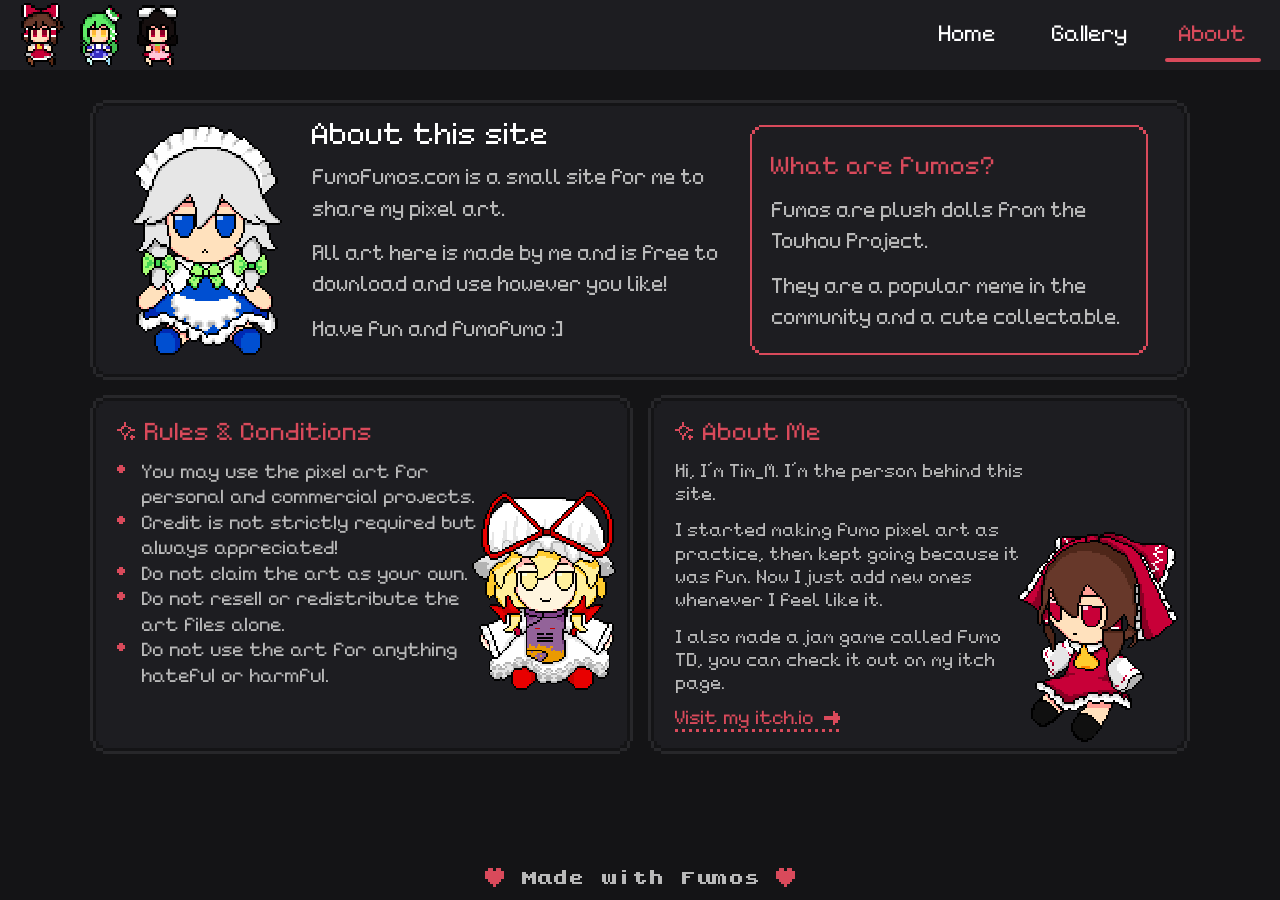
==== about.html @ a31913bc "Finished gallery." ====
<!DOCTYPE html>

<html lang="en">
    <head>
        <link rel="icon" type="image/x-icon" href="images/favicon.ico">
        <link rel="stylesheet" href="background-styles.css">
        <link rel="stylesheet" href="stylesheets/about-styles.css">
        <meta name="viewport" content="width=device-width, initial-scale=1.0">
        <title>FumoFumo Archives</title>
    </head>
    <body>
        <header>
            <nav class="menu">
                <input type="checkbox" id="menu">
                <div class="logo">
                    <div class="fumos">
                        <div class="fumo"><img src="images/logo/reimu.png" alt="Small Reimu fumo"></div>
                        <div class="fumo"><img src="images/logo/sanae.png" alt="Small Sanae fumo"></div>
                        <div class="fumo"><img src="images/logo/tewi.png" alt="Small Tewi fumo"></div>
                    </div>
                    <label for="menu" class="menu-toggle"></label>
                </div>

                <div class="items">
                    <a href="index.html" class="item">Home</a>
                    <a href="gallery.html" class="item">Gallery</a>
                    <a href="about.html" class="item active">About</a>
                </div>
            </nav>
        </header>

        <div class="main">
            <div class="panel about">
                <div class="about-media">
                    <img src="images/fumos/sakuya.png" alt="Sakuya fumo" class="top-fumo">
                </div>

                <div class="about-center">
                    <h1 class="title">About this site</h1>
                    <p>FumoFumos.com is a small site for me to share my pixel art.</p>
                    <p>All art here is made by me and is free to download and use however you like!</p>
                    <p>Have fun and fumofumo :]</p>
                </div>

                <div class="about-side">
                    <h1 class="title colored-title">What are fumos?</h1>
                    <p>Fumos are plush dolls from the Touhou Project.</p>
                    <p>They are a popular meme in the community and a cute collectable.</p>
                </div>
            </div>
            <div class="split">
                <div class="panel left">
                    <h1 class="title bottom-title colored-title"><img src="images/ui/save.png" class="save">Rules & Conditions</h1>
                    <div class="rules-content">
                        <ul>
                            <li>You may use the pixel art for personal and commercial projects.</li>
                            <li>Credit is not strictly required but always appreciated!</li>
                            <li>Do not claim the art as your own.</li>
                            <li>Do not resell or redistribute the art files alone.</li>
                            <li>Do not use the art for anything hateful or harmful.</li>
                        </ul>
                        <img src="images/fumos/yukari.png" class="rules-image">
                    </div>
                </div>
                <div class="panel right">
                    <h1 class="title bottom-title colored-title">
                        <img src="images/ui/save.png" class="save">About Me
                    </h1>

                    <div class="about-content">
                        <div class="about-text">
                            <p>Hi, I'm Tim_M. I'm the person behind this site.</p>
                            <p>I started making fumo pixel art as practice, then kept going because it was fun. Now I just add new ones whenever I feel like it.</p>
                            <p>I also made a jam game called Fumo TD, you can check it out on my itch page.</p>
                            <a href="https://tim-m.itch.io" target="_blank" class="link">
                                Visit my itch.io<span class="link-icon"></span>
                            </a>
                        </div>
                        <img src="images/ui/side-reimu.png" class="about-image">
                    </div>
                </div>
            </div>
        </div>

        <footer class="footer">
            <img src="images/ui/heart.png">
            <p>Made with Fumos</p>
            <img src="images/ui/heart.png">
        </footer>
    </body>
</html>
---- background-styles.css ----
@font-face {
    font-family: 'Kongtext';
    src: url("./fonts/KongtextModified.woff2") format("woff2");
    font-weight: normal;
    font-style: normal;
}

@font-face {
    font-family: 'Lowres-Pixel';
    src: url("./fonts/LowresPixel-Regular.woff2") format("woff2");
    font-weight: normal;
    font-style: normal;
}

@font-face {
    font-family: 'Pixelify-Sans';
    src: url("./fonts/PixelifySansModified.woff2") format("woff2");
    font-weight: normal;
    font-style: normal;
}

* {
    font-family: 'Pixelify-Sans', monospace;
    box-sizing: border-box;
    image-rendering: pixelated;
    image-rendering: crisp-edges;
    -webkit-font-smoothing: none;
    -moz-osx-font-smoothing: grayscale;
}

p {
    font-family: 'Lowres-Pixel';
    color: rgb(185, 185, 185);
    font-size: 20px;
    margin: 0;
    padding: 0;
}

body {    
    margin: 0;
    background: rgb(20, 20, 22);
    min-height: 100vh;

    color: white;
    display: flex;
    flex-direction: column;
}

.menu {
    width: 100%;
    height: fit-content;
    background-color: rgb(29, 29, 33);
    display: flex;
    align-items: center;
    justify-content: space-between;
}

.logo {
    width: fit-content;
    color: white;
    padding: 3px 10px;
    display: flex;
    align-items: center;
    justify-content: space-between;
}

.fumos {
    display: flex;
    align-items: flex-start;
}

.fumo {
    height: 64px;
    width: 64px;
    margin-right: -5px;
}

.fumo img {
    height: 100%;
    width: 100%;
    display: block;
}

#menu {
    display: none;
}

.items {
    width: fit-content;
    display: flex;
    align-items: center;
    justify-content: center;
    gap: 3px;
    margin: 5px 7px;
}

.item {
    width: 120px;
    height: 60px;
    box-sizing: border-box;
    display: flex;
    align-items: center;
    justify-content: center;
    text-decoration: none;
    color: white;
    position: relative;
    font-size: 20px;
}

.item.active {
  color: #d94a5b;
}

.item.active::after {
  content: "";
  position: absolute;
  left: 10%;
  bottom: 3px;
  width: 80%;
  height: 4px;
  background: #d94a5b;
  border-radius: 2px;
}

.item:hover {
    background-color: rgb(44, 44, 54);
}

.menu-toggle {
    width: 36px;
    height: 36px;
    display: block;
    cursor: pointer;
    background-image: url("images/ui/hamburger.png");
    background-size: contain;
    background-repeat: no-repeat;
    background-position: center;
    image-rendering: pixelated;
    image-rendering: crisp-edges;
    display: none;
}

@media screen and (max-width: 650px) {
    .menu {
        flex-direction: column;
    }
    .menu .logo {
        width: 100%;
    }
    .menu .items {
        margin: 0;
        width: 100%;
        flex-direction: column;
        gap: 0;
        max-height: 0;
        overflow: hidden;
        transition: max-height 0.25s ease;
    }
    .menu .item {
        width: 100%;
        border-radius: 0;
        border-top: 0.5mm solid rgb(55, 56, 64);
    }
    .menu-toggle {
        display: block;
    }
    #menu:checked ~ .items {
        max-height: 500px;
    }
    #menu:checked ~ .logo .menu-toggle {
        background-image: url("images/ui/x.png");
    }
}

.title {
    font-size: 22px;
    font-weight: normal;
}

.panel {
    padding: 0;
    border: 22px solid transparent;
    border-image-source: url("images/ui/panel.png");
    border-image-slice: 7 fill;
    border-image-repeat: stretch;
    background: transparent;
}

.footer {
    display: flex;
    gap: clamp(8px, 2vw, 16px);
    width: 100%;
    height: clamp(32px, 6vw, 45px);
    justify-content: center;
    align-items: center;
    padding: 0 10px;
    box-sizing: border-box;
}

.footer p {
    font-family: 'Kongtext';
    font-size: clamp(12px, 3.5vw, 16px);
    white-space: nowrap;
}

.footer img {
    height: clamp(12px, 3.5vw, 19px);
}
---- stylesheets/about-styles.css ----
.main {
    width: 100%;
    height: fit-content;
    display: flex;
    align-items: center;
    justify-content: center;
    flex-direction: column;
    margin-top: 20px;
    justify-content: center;
    padding: 10px;
    gap: 15px;
    flex: 1;
    justify-content: flex-start;
}

.about {
    width: min(100%, 1100px);
    display: flex;
    align-items: center;
    justify-content: center;
    gap: 30px;
    padding: 0px 20px;
}

.about-media {
    flex: 0 0 auto;
}

.about-media img {
    display: block;
    width: clamp(90px, 20vw, 150px);
    height: auto;
}

.about-center .title {
    margin: 0 0 10px 0;
    font-size: 27px;
}

.bottom-title {
    align-items: baseline;
    display: flex;
    gap: 10px;
    padding: 0;
    margin-top: 5px;
}

.save {
    height: 18px;
}

.about-center p {
    margin: 0;
    line-height: 1.5;
    font-size: 21px;
    margin-bottom: 0.8rem;
}

.about-text p:last-child {
    margin-bottom: 0; /* avoids extra space at end */
}

.colored-title {
    color: #d94a5b;
}

.about-side {
    display: flex;
    flex-direction: column;
    justify-content: flex-start;
    width: 70%;
    
    padding: 0px 5px 5px 5px;
    border: 16px solid transparent;
    border-image-source: url("../images/ui/outline.png");
    border-image-slice: 7 fill;
    border-image-repeat: stretch;
    background: transparent;
}

.about-side p {
    margin: 0;
    line-height: 1.5;
    font-size: 21px;
    margin-bottom: 0.8rem;
}

.about-side p:last-child {
    margin-bottom: 0; /* avoids extra space at end */
}

.split {
    display: flex;
    width: min(100%, 1100px);
    align-items: stretch;
    justify-content: center;
    gap: 15px;
    padding: 0px;
}

.left, .right
{
    padding: 0px 5px;
    width: 50%;
}

.left ul
{
    margin: 0;
    list-style: none;
    padding-left: 0;
}

.left ul li {
    line-height: 1.5;
    position: relative;
    padding-left: 25px;
    color: rgb(185, 185, 185);
    font-size: 17px;
}

ul li::before {
  content: "";
  position: absolute;
  left: 0;
  top: 4px;
  width: 8px;
  height: 8px;
  background-image: url('../images/ui/circle.png');
  background-size: contain;
  background-repeat: no-repeat;
}

.rules-content {
    display: flex;
    align-items: flex-end;
    gap: 15px;
}

.rules-image {
    margin-left: -20px;
    margin-right: -10px;
    height: 200px;
    flex-shrink: 0;
}

.right p {
    margin: 0;
    line-height: 1.3;
    font-size: 18px;
    margin-bottom: 0.8rem;
}

.right p:last-child {
    margin-bottom: 0; /* avoids extra space at end */
}

.link {
    display: inline-flex;
    gap: 10px;
    justify-content: space-between;
    color: #d94a5b;
    font-family: 'Pixelify-Sans';
    margin: 0;
    text-decoration: none;
    font-size: 17px;
    white-space: nowrap;

    background-image: repeating-linear-gradient(
        to right,
        #d94a5b 0,
        #d94a5b 3px,
        transparent 3px,
        transparent 7px
    );
    padding-bottom: 3px;
    background-position: bottom;
    background-size: 100% 3px;
    background-repeat: no-repeat;
}

.link-icon {
    display: inline-block;
    width: 16px;
    height: 16px;

    background-image: url("../images/ui/arrow.png");
    background-size: contain;
    background-repeat: no-repeat;
    background-position: center;
}

.link:hover {
    color: #62b7ff;
    border-color: #62b7ff;

    background-image: repeating-linear-gradient(
        to right,
        #62b7ff 0,
        #62b7ff 3px,
        transparent 3px,
        transparent 7px
    );
}
.link:hover .link-icon {
    background-image: url("../images/ui/arrow_highlight.png");
}

.about-content {
    display: flex;
    align-items: flex-end;
    gap: 15px;
}

.about-image {
    margin-right: -15px;
    margin-left: -20px;
    height: 210px;
    flex-shrink: 0;
    margin-bottom: -10px;
}

.about-text {
    flex: 1;
}

@media (max-width: 980px) {
    .about {
        width: min(100%, 800px);
        flex-direction: column;
        text-align: center;
    }
    .about-media,
    .about-center,
    .about-side {
        width: 100%;
        max-width: none;
        flex: none;
    }

    .about-media img {
        width: min(70vw, 180px);
        margin: 0 auto;
    }

    .split {
        width: min(100%, 800px);
        flex-direction: column;
    }
    .left, .right {
        width: 100%;
    }
}
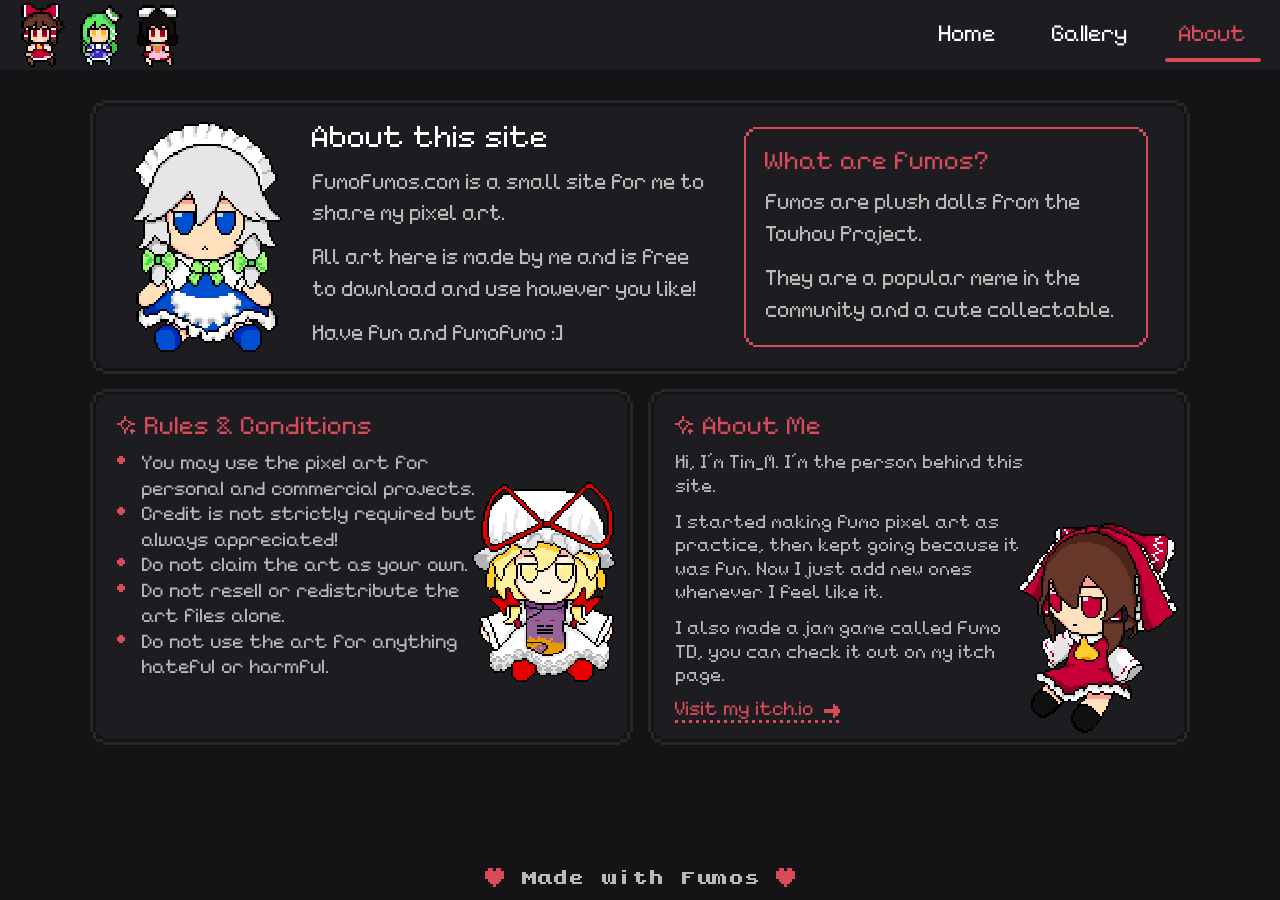
==== commit 40ce9b1a: "Major refactor in CSS." ====
--- a/about.html
+++ b/about.html
@@ -3,84 +3,105 @@
 <html lang="en">
     <head>
         <link rel="icon" type="image/x-icon" href="images/favicon.ico">
-        <link rel="stylesheet" href="background-styles.css">
-        <link rel="stylesheet" href="stylesheets/about-styles.css">
         <meta name="viewport" content="width=device-width, initial-scale=1.0">
-        <title>FumoFumo Archives</title>
+
+        <title>About | FumoFumos Archives</title>
+        <meta name="description" content="Learn about FumoFumos Archives, the artist behind the site, and the usage rules for the pixel art.">
+
+        <link rel="stylesheet" href="styles/base.css">
+        <link rel="stylesheet" href="styles/layout.css">
+        <link rel="stylesheet" href="styles/components.css">
+        <link rel="stylesheet" href="styles/about.css">
+
+        <!-- Preload hover assets -->
+        <link rel="preload" as="image" href="images/ui/arrow_highlight.png">
+        <link rel="preload" as="image" href="images/ui/x.png">
     </head>
     <body>
-        <header>
+        <header class="site-header">
             <nav class="menu">
-                <input type="checkbox" id="menu">
+                <input class="menu-checkbox" type="checkbox" id="menu">
+
                 <div class="logo">
-                    <div class="fumos">
-                        <div class="fumo"><img src="images/logo/reimu.png" alt="Small Reimu fumo"></div>
-                        <div class="fumo"><img src="images/logo/sanae.png" alt="Small Sanae fumo"></div>
-                        <div class="fumo"><img src="images/logo/tewi.png" alt="Small Tewi fumo"></div>
+                    <div class="logo-fumos">
+                        <div class="logo-fumo"><img src="images/logo/reimu.png" alt="Small Reimu fumo"></div>
+                        <div class="logo-fumo"><img src="images/logo/sanae.png" alt="Small Sanae fumo"></div>
+                        <div class="logo-fumo"><img src="images/logo/tewi.png" alt="Small Tewi fumo"></div>
                     </div>
-                    <label for="menu" class="menu-toggle"></label>
+
+                    <label for="menu" class="menu-toggle" aria-label="Toggle menu"></label>
                 </div>
 
-                <div class="items">
-                    <a href="index.html" class="item">Home</a>
-                    <a href="gallery.html" class="item">Gallery</a>
-                    <a href="about.html" class="item active">About</a>
+                <div class="menu-items">
+                    <a href="index.html" class="menu-item">Home</a>
+                    <a href="gallery.html" class="menu-item">Gallery</a>
+                    <a href="about.html" class="menu-item is-active">About</a>
                 </div>
             </nav>
         </header>
 
-        <div class="main">
-            <div class="panel about">
+        <main class="page">
+            <section class="panel about-hero">
                 <div class="about-media">
-                    <img src="images/fumos/sakuya.png" alt="Sakuya fumo" class="top-fumo">
+                    <img src="images/fumos/sakuya.png" alt="Sakuya fumo">
                 </div>
 
-                <div class="about-center">
-                    <h1 class="title">About this site</h1>
+                <div class="about-main">
+                    <h1 class="pixel-title">About this site</h1>
                     <p>FumoFumos.com is a small site for me to share my pixel art.</p>
                     <p>All art here is made by me and is free to download and use however you like!</p>
                     <p>Have fun and fumofumo :]</p>
                 </div>
 
-                <div class="about-side">
-                    <h1 class="title colored-title">What are fumos?</h1>
+                <aside class="outline-panel about-fumos">
+                    <h2 class="pixel-title is-pink">What are fumos?</h2>
                     <p>Fumos are plush dolls from the Touhou Project.</p>
                     <p>They are a popular meme in the community and a cute collectable.</p>
-                </div>
-            </div>
-            <div class="split">
-                <div class="panel left">
-                    <h1 class="title bottom-title colored-title"><img src="images/ui/save.png" class="save">Rules & Conditions</h1>
+                </aside>
+            </section>
+
+            <section class="about-grid">
+                <div class="panel about-panel">
+                    <h2 class="pixel-title is-pink about-panel-title">
+                        <img src="images/ui/save.png" alt="">
+                        Rules & Conditions
+                    </h2>
+
                     <div class="rules-content">
-                        <ul>
+                        <ul class="rules-list">
                             <li>You may use the pixel art for personal and commercial projects.</li>
                             <li>Credit is not strictly required but always appreciated!</li>
                             <li>Do not claim the art as your own.</li>
                             <li>Do not resell or redistribute the art files alone.</li>
                             <li>Do not use the art for anything hateful or harmful.</li>
                         </ul>
-                        <img src="images/fumos/yukari.png" class="rules-image">
+
+                        <img src="images/fumos/yukari.png" alt="" class="rules-image">
                     </div>
                 </div>
-                <div class="panel right">
-                    <h1 class="title bottom-title colored-title">
-                        <img src="images/ui/save.png" class="save">About Me
-                    </h1>
 
-                    <div class="about-content">
+                <div class="panel about-panel">
+                    <h2 class="pixel-title is-pink about-panel-title">
+                        <img src="images/ui/save.png" alt="">
+                        About Me
+                    </h2>
+
+                    <div class="bio-content">
                         <div class="about-text">
                             <p>Hi, I'm Tim_M. I'm the person behind this site.</p>
                             <p>I started making fumo pixel art as practice, then kept going because it was fun. Now I just add new ones whenever I feel like it.</p>
                             <p>I also made a jam game called Fumo TD, you can check it out on my itch page.</p>
-                            <a href="https://tim-m.itch.io" target="_blank" class="link">
-                                Visit my itch.io<span class="link-icon"></span>
+
+                            <a href="https://tim-m.itch.io" target="_blank" class="text-link about-link">
+                                Visit my itch.io<span class="text-link-icon"></span>
                             </a>
                         </div>
-                        <img src="images/ui/side-reimu.png" class="about-image">
+
+                        <img src="images/ui/side-reimu.png" alt="" class="about-image">
                     </div>
                 </div>
-            </div>
-        </div>
+            </section>
+        </main>
 
         <footer class="footer">
             <img src="images/ui/heart.png">
--- a/styles/base.css
+++ b/styles/base.css
@@ -0,0 +1,81 @@
+@font-face {
+    font-family: "Kongtext";
+    src: url("../fonts/KongtextModified.woff2") format("woff2");
+}
+
+@font-face {
+    font-family: "Lowres-Pixel";
+    src: url("../fonts/LowresPixel-Regular.woff2") format("woff2");
+}
+
+@font-face {
+    font-family: "Pixelify-Sans";
+    src: url("../fonts/PixelifySansModified.woff2") format("woff2");
+}
+
+:root {
+    --color-bg: rgb(20, 20, 22);
+    --color-surface: rgb(29, 29, 33);
+    --color-surface-hover: rgb(44, 44, 54);
+    --color-border: rgb(55, 56, 64);
+    --color-text: white;
+    --color-muted: rgb(185, 185, 185);
+    --color-pink: #d94a5b;
+    --color-blue: #62b7ff;
+
+    --font-pixel: "Pixelify-Sans", monospace;
+    --font-lowres: "Lowres-Pixel", monospace;
+    --font-title: "Kongtext", monospace;
+
+    --panel-border: url("../images/ui/panel.png");
+    --panel-highlight-border: url("../images/ui/panel_highlight.png");
+    --outline-border: url("../images/ui/outline.png");
+}
+
+* {
+    box-sizing: border-box;
+    image-rendering: pixelated;
+    image-rendering: crisp-edges;
+    -webkit-font-smoothing: none;
+    -moz-osx-font-smoothing: grayscale;
+}
+
+html {
+    min-height: 100%;
+}
+
+body {
+    min-height: 100vh;
+    margin: 0;
+
+    display: flex;
+    flex-direction: column;
+
+    background: var(--color-bg);
+    color: var(--color-text);
+    font-family: var(--font-pixel);
+}
+
+img {
+    max-width: 100%;
+}
+
+p {
+    margin: 0;
+    color: var(--color-muted);
+    font-family: var(--font-lowres);
+    font-size: 20px;
+}
+
+a {
+    color: inherit;
+}
+
+button,
+input {
+    font: inherit;
+}
+
+button {
+    cursor: pointer;
+}
--- a/styles/layout.css
+++ b/styles/layout.css
@@ -0,0 +1,174 @@
+.site-header {
+    width: 100%;
+}
+
+.menu {
+    width: 100%;
+    background: var(--color-surface);
+
+    display: flex;
+    align-items: center;
+    justify-content: space-between;
+}
+
+.menu-checkbox {
+    display: none;
+}
+
+.logo {
+    width: fit-content;
+    padding: 3px 10px;
+
+    display: flex;
+    align-items: center;
+    justify-content: space-between;
+}
+
+.logo-fumos {
+    display: flex;
+    align-items: flex-start;
+}
+
+.logo-fumo {
+    width: 64px;
+    height: 64px;
+    margin-right: -5px;
+}
+
+.logo-fumo img {
+    width: 100%;
+    height: 100%;
+    display: block;
+}
+
+.menu-toggle {
+    display: none;
+
+    width: 36px;
+    height: 36px;
+
+    cursor: pointer;
+    background-image: url("../images/ui/hamburger.png");
+    background-size: contain;
+    background-repeat: no-repeat;
+    background-position: center;
+}
+
+.menu-items {
+    width: fit-content;
+    margin: 5px 7px;
+
+    display: flex;
+    align-items: center;
+    justify-content: center;
+    gap: 3px;
+}
+
+.menu-item {
+    width: 120px;
+    height: 60px;
+
+    position: relative;
+
+    display: flex;
+    align-items: center;
+    justify-content: center;
+
+    color: var(--color-text);
+    text-decoration: none;
+    font-size: 20px;
+}
+
+.menu-item:hover {
+    background: var(--color-surface-hover);
+}
+
+.menu-item.is-active {
+    color: var(--color-pink);
+}
+
+.menu-item.is-active::after {
+    content: "";
+    position: absolute;
+    left: 10%;
+    bottom: 3px;
+
+    width: 80%;
+    height: 4px;
+
+    background: var(--color-pink);
+    border-radius: 2px;
+}
+
+.page {
+    width: 100%;
+    flex: 1;
+
+    display: flex;
+    flex-direction: column;
+    align-items: center;
+
+    gap: 15px;
+    margin-top: 20px;
+    padding: 10px;
+}
+
+.footer {
+    width: 100%;
+    height: clamp(32px, 6vw, 45px);
+    padding: 0 10px;
+
+    display: flex;
+    align-items: center;
+    justify-content: center;
+    gap: clamp(8px, 2vw, 16px);
+}
+
+.footer p {
+    font-family: var(--font-title);
+    font-size: clamp(12px, 3.5vw, 16px);
+    white-space: nowrap;
+}
+
+.footer img {
+    height: clamp(12px, 3.5vw, 19px);
+}
+
+@media (max-width: 650px) {
+    .menu {
+        flex-direction: column;
+    }
+
+    .logo {
+        width: 100%;
+    }
+
+    .menu-toggle {
+        display: block;
+    }
+
+    .menu-items {
+        width: 100%;
+        max-height: 0;
+        margin: 0;
+
+        flex-direction: column;
+        gap: 0;
+
+        overflow: hidden;
+        transition: max-height 0.25s ease;
+    }
+
+    .menu-item {
+        width: 100%;
+        border-top: 0.5mm solid var(--color-border);
+    }
+
+    .menu-checkbox:checked ~ .menu-items {
+        max-height: 500px;
+    }
+
+    .menu-checkbox:checked ~ .logo .menu-toggle {
+        background-image: url("../images/ui/x.png");
+    }
+}
--- a/styles/components.css
+++ b/styles/components.css
@@ -0,0 +1,205 @@
+.panel {
+    border: 22px solid transparent;
+    border-image: var(--panel-border) 7 fill stretch;
+    background: transparent;
+}
+
+.panel.is-highlighted {
+    border-image-source: var(--panel-highlight-border);
+}
+
+.outline-panel {
+    border: 16px solid transparent;
+    border-image: var(--outline-border) 7 fill stretch;
+    background: transparent;
+}
+
+.pixel-title {
+    margin: 0;
+    color: var(--color-text);
+    font-family: var(--font-pixel);
+    font-size: 22px;
+    font-weight: normal;
+}
+
+.pixel-title.is-pink {
+    color: var(--color-pink);
+}
+
+.title-row {
+    width: min(95%, 1200px);
+    margin: 0 auto;
+    white-space: nowrap;
+}
+
+.decor-title {
+    display: flex;
+    align-items: center;
+    gap: 8px;
+
+    margin: 0;
+    color: var(--color-text);
+    font-size: 20px;
+    white-space: nowrap;
+}
+
+.decor-title-label {
+    display: inline-flex;
+    align-items: center;
+    gap: 9px;
+
+    flex: 0 0 auto;
+    font-family: var(--font-title);
+}
+
+.decor-title-fill {
+    flex: 1 1 0;
+    overflow: hidden;
+
+    color: var(--color-muted);
+    font-family: var(--font-pixel);
+    line-height: 1;
+    white-space: nowrap;
+}
+
+.decor-title-fill.left {
+    text-align: right;
+}
+
+.icon-heart {
+    height: 16px;
+    width: auto;
+    vertical-align: middle;
+}
+
+.dash-line {
+    width: min(95%, 1200px);
+    margin: 6px auto 0;
+    white-space: nowrap;
+}
+
+.dash-fill {
+    display: block;
+    overflow: hidden;
+    white-space: nowrap;
+    text-align: center;
+
+    color: var(--color-muted);
+    font-family: var(--font-pixel);
+    line-height: 1;
+}
+
+.art-card {
+    width: 100%;
+    min-width: 0;
+
+    display: flex;
+    flex-direction: column;
+    align-items: center;
+    justify-content: center;
+    gap: 5px;
+
+    font-size: clamp(10px, 1.6vw, 15px);
+}
+
+.art-card img {
+    width: 100%;
+    max-width: 100%;
+    object-fit: contain;
+}
+
+.art-card p {
+    margin: 0;
+    padding: 0;
+}
+
+.art-card-name {
+    color: var(--color-text);
+    font-family: var(--font-pixel);
+    font-size: 1.5em;
+    white-space: nowrap;
+}
+
+.art-card-date {
+    font-size: 1.2em;
+}
+
+.text-link {
+    display: inline-flex;
+    align-items: center;
+    gap: 10px;
+
+    color: var(--color-pink);
+    font-family: var(--font-pixel);
+    text-decoration: none;
+    white-space: nowrap;
+}
+
+.text-link:hover {
+    color: var(--color-blue);
+}
+
+.text-link-icon {
+    display: inline-block;
+    width: 16px;
+    height: 16px;
+
+    background-image: url("../images/ui/arrow.png");
+    background-size: contain;
+    background-repeat: no-repeat;
+    background-position: center;
+}
+
+.text-link:hover .text-link-icon {
+    background-image: url("../images/ui/arrow_highlight.png");
+}
+
+.pixel-button {
+    display: inline-flex;
+    align-items: center;
+    justify-content: center;
+
+    border: 22px solid transparent;
+    border-image: url("../images/ui/button.png") 7 fill stretch;
+
+    color: var(--color-text);
+    text-decoration: none;
+    background: transparent;
+}
+
+.pixel-button:hover {
+    border-image-source: url("../images/ui/button_highlight.png");
+}
+
+.download-button {
+    border: 18px solid transparent;
+    border-image: url("../images/ui/download-button.png") 7 fill stretch;
+    background: transparent;
+
+    display: flex;
+    align-items: center;
+    justify-content: center;
+}
+
+.download-button:hover {
+    border-image-source: url("../images/ui/download-button_highlight.png");
+}
+
+.download-button img {
+    width: 27px;
+    height: 27px;
+    display: block;
+    object-fit: contain;
+}
+
+@media (max-width: 980px) {
+    .art-card {
+        font-size: clamp(10px, 2.5vw, 20px);
+    }
+}
+
+@media (max-width: 520px) {
+    .art-card {
+        font-size: clamp(10px, 4vw, 20px);
+    }
+}
--- a/styles/about.css
+++ b/styles/about.css
@@ -0,0 +1,213 @@
+.about-hero {
+    width: min(100%, 1100px);
+    padding: 0 20px;
+
+    display: flex;
+    align-items: center;
+    justify-content: center;
+    gap: 30px;
+}
+
+.about-media {
+    flex: 0 0 auto;
+}
+
+.about-media img {
+    display: block;
+    width: clamp(90px, 20vw, 150px);
+    height: auto;
+}
+
+.about-main {
+    flex: 1 1 0;
+    min-width: 260px;
+}
+
+.about-main .pixel-title {
+    margin-bottom: 10px;
+    font-size: 27px;
+}
+
+.about-main p,
+.about-fumos p {
+    margin-bottom: 0.8rem;
+    line-height: 1.5;
+    font-size: 21px;
+}
+
+.about-main .pixel-title,
+.about-fumos .pixel-title,
+.about-panel-title {
+    margin-bottom: 12px;
+}
+
+.about-main p:last-child,
+.about-fumos p:last-child,
+.about-text p:last-child {
+    margin-bottom: 0;
+}
+
+.about-fumos {
+    flex: 0.9 1 0;
+    min-width: 260px;
+    padding: 0 5px 5px;
+}
+
+.about-fumos h2 {
+    margin-top: 8px;
+}
+
+.about-grid {
+    width: min(100%, 1100px);
+
+    display: flex;
+    align-items: stretch;
+    justify-content: center;
+    gap: 15px;
+}
+
+.about-panel {
+    width: 50%;
+    padding: 0 5px;
+}
+
+.about-panel-title {
+    display: flex;
+    align-items: baseline;
+    gap: 10px;
+
+    margin-top: 5px;
+    padding: 0;
+}
+
+.about-panel-title img {
+    height: 18px;
+}
+
+.rules-content,
+.bio-content {
+    display: flex;
+    align-items: flex-end;
+    gap: 15px;
+}
+
+.rules-list {
+    margin: 0;
+    padding-left: 0;
+    list-style: none;
+}
+
+.rules-list li {
+    position: relative;
+
+    padding-left: 25px;
+
+    color: var(--color-muted);
+    font-size: 17px;
+    line-height: 1.5;
+}
+
+.rules-list li::before {
+    content: "";
+    position: absolute;
+    left: 0;
+    top: 4px;
+
+    width: 8px;
+    height: 8px;
+
+    background-image: url("../images/ui/circle.png");
+    background-size: contain;
+    background-repeat: no-repeat;
+}
+
+.rules-image {
+    height: 200px;
+    margin-left: -20px;
+    margin-right: -10px;
+    flex-shrink: 0;
+}
+
+.about-text {
+    flex: 1;
+}
+
+.about-text p {
+    margin-bottom: 0.8rem;
+    line-height: 1.3;
+    font-size: 18px;
+}
+
+.about-image {
+    height: 210px;
+    margin-right: -15px;
+    margin-bottom: -10px;
+    margin-left: -20px;
+    flex-shrink: 0;
+}
+
+.about-link {
+    padding-bottom: 3px;
+    font-size: 17px;
+
+    background-image: repeating-linear-gradient(
+        to right,
+        currentColor 0,
+        currentColor 3px,
+        transparent 3px,
+        transparent 7px
+    );
+    background-position: bottom;
+    background-size: 100% 3px;
+    background-repeat: no-repeat;
+}
+
+@media (max-width: 980px) {
+    .about-hero {
+        width: min(100%, 800px);
+        flex-direction: column;
+        text-align: center;
+    }
+
+    .about-media,
+    .about-main,
+    .about-fumos {
+        width: 100%;
+        max-width: none;
+        flex: none;
+    }
+
+    .about-media img {
+        width: min(70vw, 180px);
+        margin: 0 auto;
+    }
+
+    .about-grid {
+        width: min(100%, 800px);
+        flex-direction: column;
+    }
+
+    .about-panel {
+        width: 100%;
+    }
+}
+
+@media (max-width: 600px) {
+    .rules-content,
+    .bio-content {
+        flex-direction: column;
+        align-items: center;
+    }
+
+    .rules-image,
+    .about-image {
+        width: auto;
+        height: clamp(140px, 50vw, 240px);
+        max-width: none;
+        margin: 10px 0 0;
+    }
+
+    .about-text {
+        width: 100%;
+    }
+}
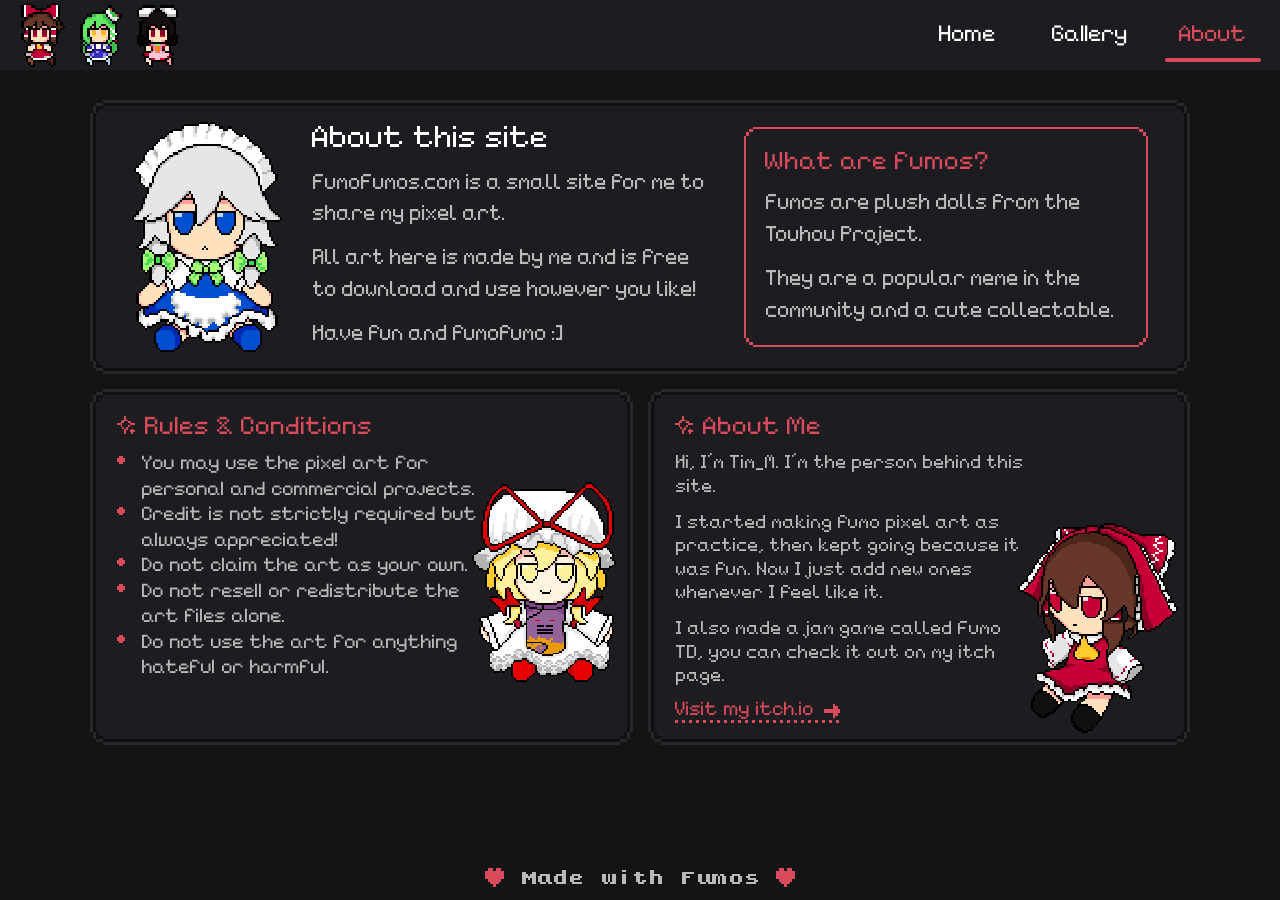
==== commit c9adaaa9: "Updated version variants to be accurate." ====
--- a/about.html
+++ b/about.html
@@ -76,7 +76,7 @@
                             <li>Do not use the art for anything hateful or harmful.</li>
                         </ul>
 
-                        <img src="images/fumos/yukari.png" alt="" class="rules-image">
+                        <img src="images/fumos/yukari_v1_5.png" alt="" class="rules-image">
                     </div>
                 </div>
 
--- a/styles/base.css
+++ b/styles/base.css
@@ -30,6 +30,8 @@
     --panel-border: url("../images/ui/panel.png");
     --panel-highlight-border: url("../images/ui/panel_highlight.png");
     --outline-border: url("../images/ui/outline.png");
+    --dropdown-border: url("../images/ui/dropdown.png");
+    --dropdown-highlight-border: url("../images/ui/dropdown-highlight.png");
 }
 
 * {
--- a/styles/components.css
+++ b/styles/components.css
@@ -203,3 +203,15 @@
         font-size: clamp(10px, 4vw, 20px);
     }
 }
+
+.pixel-scroll::-webkit-scrollbar {
+    width: 6px;
+}
+
+.pixel-scroll::-webkit-scrollbar-thumb {
+    background: var(--color-muted);
+}
+
+.pixel-scroll::-webkit-scrollbar-thumb:hover {
+    background: var(--color-pink);
+}
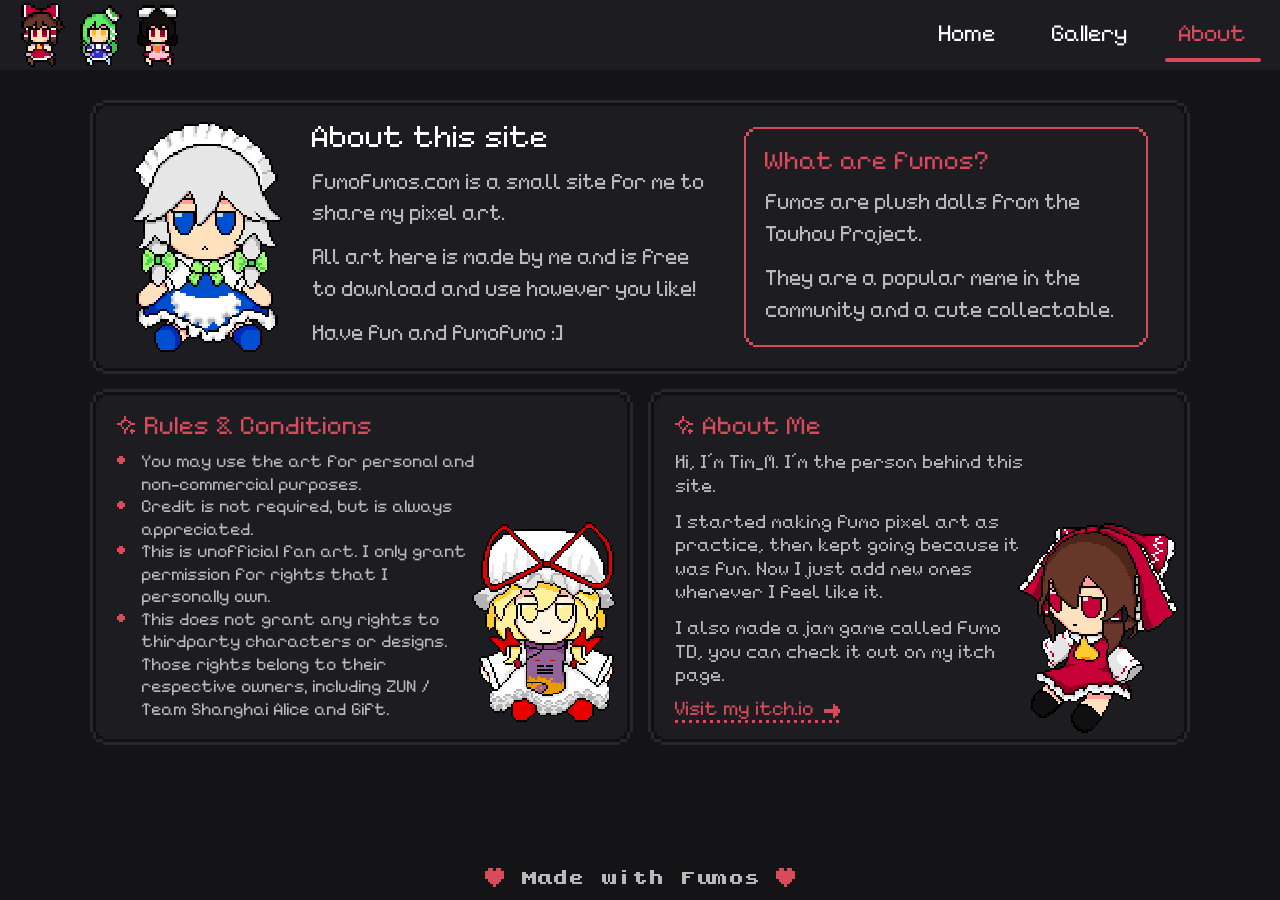
==== commit dfe0f0b9: "Updated license." ====
--- a/about.html
+++ b/about.html
@@ -43,7 +43,7 @@
         <main class="page">
             <section class="panel about-hero">
                 <div class="about-media">
-                    <img src="images/fumos/sakuya.png" alt="Sakuya fumo">
+                    <img src="images/fumos/sakuya_v1_5.png" alt="Sakuya fumo">
                 </div>
 
                 <div class="about-main">
@@ -69,14 +69,12 @@
 
                     <div class="rules-content">
                         <ul class="rules-list">
-                            <li>You may use the pixel art for personal and commercial projects.</li>
-                            <li>Credit is not strictly required but always appreciated!</li>
-                            <li>Do not claim the art as your own.</li>
-                            <li>Do not resell or redistribute the art files alone.</li>
-                            <li>Do not use the art for anything hateful or harmful.</li>
+                            <li>You may use the art for personal and non-commercial purposes.</li>
+                            <li>Credit is not required, but is always appreciated.</li>
+                            <li>This is unofficial fan art. I only grant permission for rights that I personally own.</li>
+                            <li>This does not grant any rights to thirdparty characters or designs. Those rights belong to their respective owners, including ZUN / Team Shanghai Alice and Gift.</li>
                         </ul>
-
-                        <img src="images/fumos/yukari_v1_5.png" alt="" class="rules-image">
+                        <img src="images/fumos/yukari_v1_5.png" alt="Pixel art of an unofficial fan-made Fumo-style character" class="rules-image">
                     </div>
                 </div>
 
--- a/styles/about.css
+++ b/styles/about.css
@@ -103,7 +103,7 @@
     padding-left: 25px;
 
     color: var(--color-muted);
-    font-size: 17px;
+    font-size: 15px;
     line-height: 1.5;
 }
 
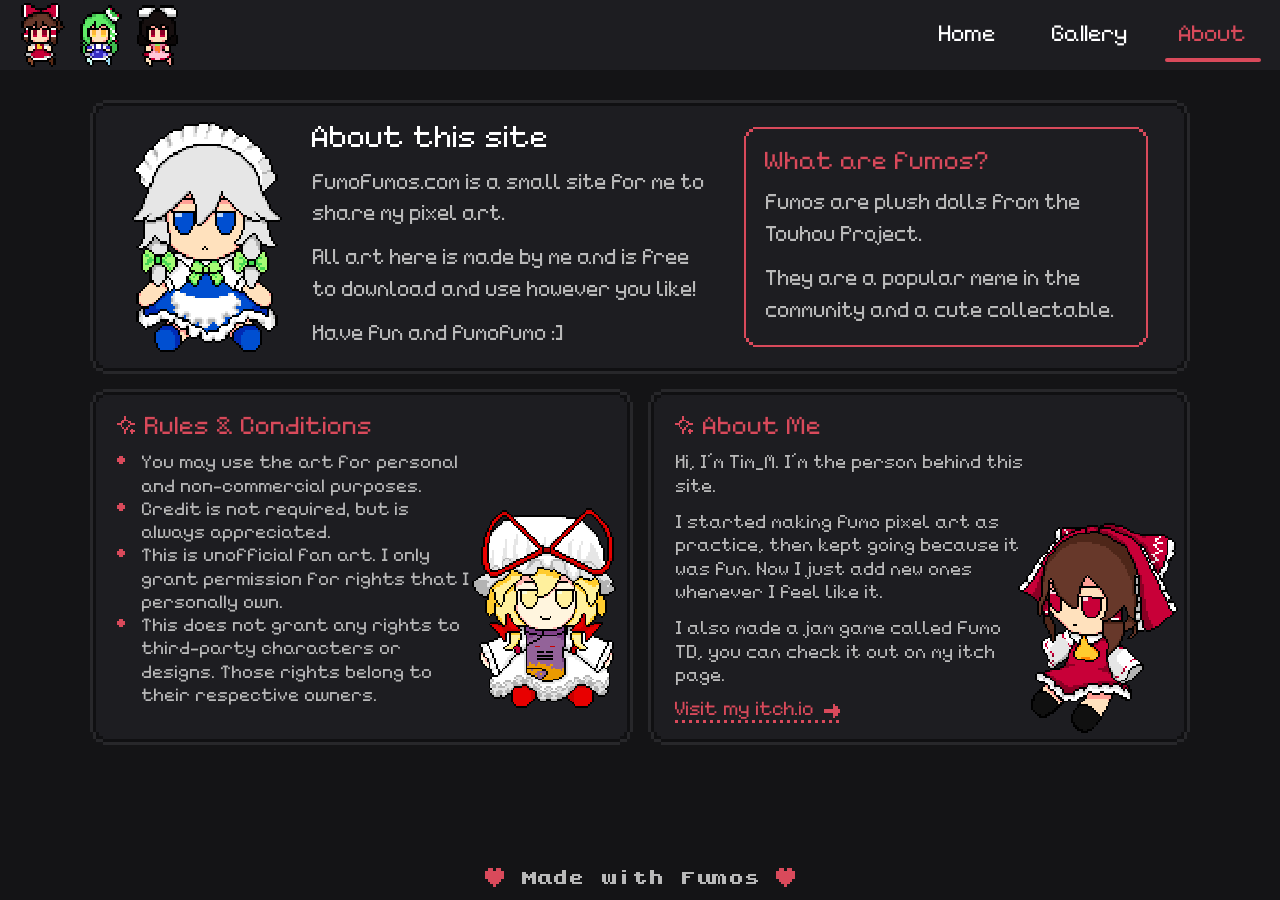
==== commit 2efa7b53: "Slightly adjusted the Rules & Conditions." ====
--- a/about.html
+++ b/about.html
@@ -72,7 +72,7 @@
                             <li>You may use the art for personal and non-commercial purposes.</li>
                             <li>Credit is not required, but is always appreciated.</li>
                             <li>This is unofficial fan art. I only grant permission for rights that I personally own.</li>
-                            <li>This does not grant any rights to thirdparty characters or designs. Those rights belong to their respective owners, including ZUN / Team Shanghai Alice and Gift.</li>
+                            <li>This does not grant any rights to third-party characters or designs. Those rights belong to their respective owners.</li>
                         </ul>
                         <img src="images/fumos/yukari_v1_5.png" alt="Pixel art of an unofficial fan-made Fumo-style character" class="rules-image">
                     </div>
--- a/styles/about.css
+++ b/styles/about.css
@@ -103,7 +103,7 @@
     padding-left: 25px;
 
     color: var(--color-muted);
-    font-size: 15px;
+    font-size: 15.5px;
     line-height: 1.5;
 }
 
